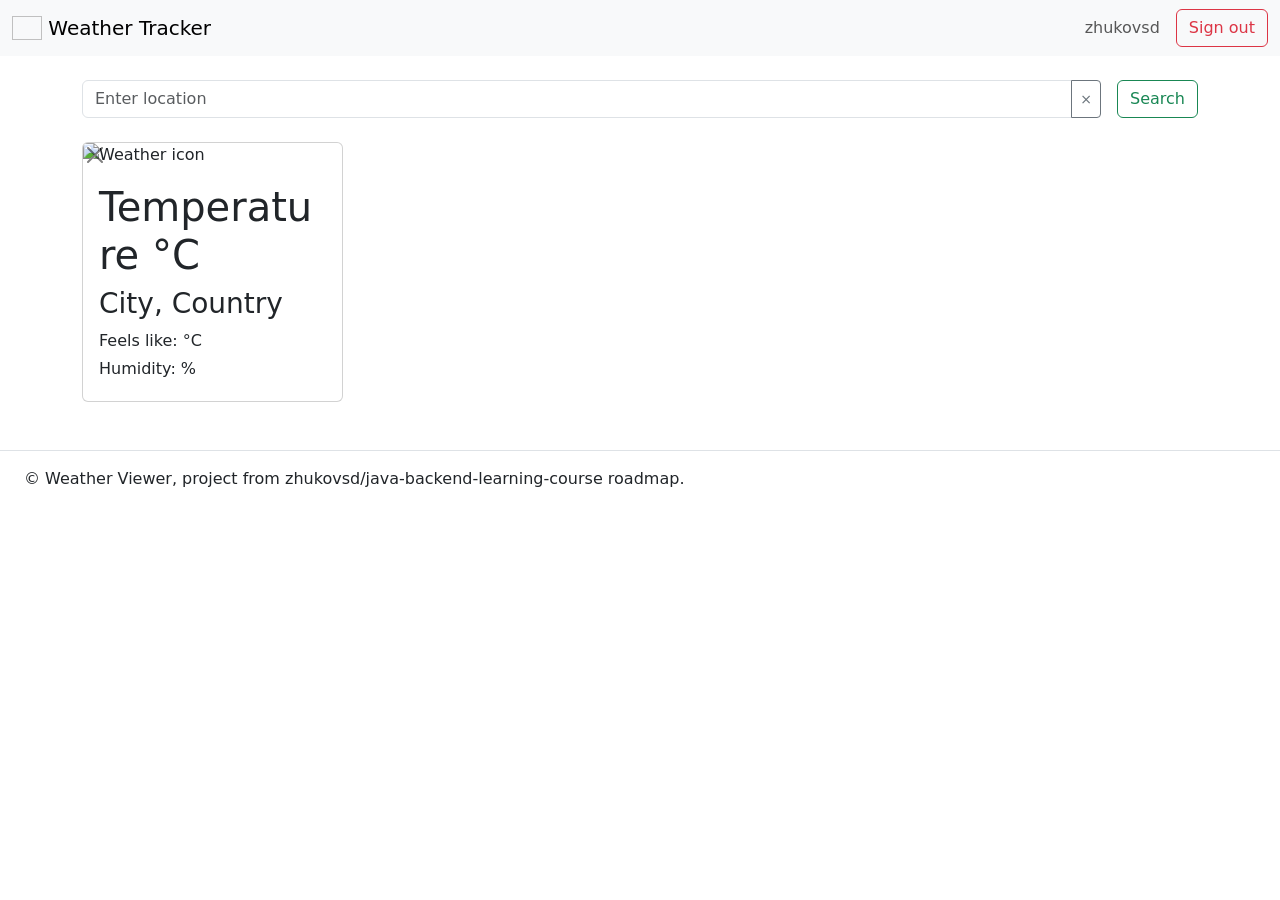
==== src/main/webapp/WEB-INF/views/index.html @ 5675e287 "refactor: MVP is done" ====
<!DOCTYPE html>
<html lang="en" xmlns:th="http://www.thymeleaf.org">
<head>
    <meta charset="UTF-8">
    <title>Weather Viewer – Homepage</title>
    <link href="https://cdn.jsdelivr.net/npm/bootstrap@5.3.0/dist/css/bootstrap.min.css" rel="stylesheet">
    <link rel="stylesheet" th:href="@{/resources/css/style.css}">
</head>
<body>

<nav class="navbar navbar-light bg-light">
    <div class="container-fluid">
        <a class="navbar-brand" th:href="@{/weather/users/index}">
            <img th:src="@{/resources/images/weather-app.png}" alt="" width="30" height="24"
                 class="d-inline-block align-text-top">
            Weather Tracker
        </a>
        <div class="d-flex align-items-center">
            <span class="navbar-text me-3" th:object="${weatherUser}" th:text="*{login}">zhukovsd</span>
            <form method="POST" th:action="@{/weather/users/sign-out}" class="d-inline">
                <button class="btn btn-outline-danger" type="submit">Sign out</button>
            </form>
        </div>
    </div>
</nav>

<section id="page-content">
    <div class="container mt-4">
        <form class="d-flex my-4" method="GET" th:action="@{/weather/users/search-results}">
            <div class="input-group location-search-input-group me-3">
                <input class="form-control" type="text" name="location" placeholder="Enter location" required>
                <button class="btn btn-outline-secondary btn-sm clear-input-button" type="button"
                        onclick="this.previousElementSibling.value=''">
                    &times;
                </button>
            </div>
            <button type="submit" class="btn btn-outline-success">Search</button>
        </form>

        <div>
            <div class="row">
                <div class="col-12 col-lg-3 col-md-6 mb-4" th:each="location : ${allLocations}">
                    <div class="card h-100 position-relative weather-card">
                        <form class="position-absolute weather-card-delete-form"
                              th:action="@{/weather/users/locations/delete}" method="POST">
                            <input type="hidden" name="latitude" th:value="${location.latitude}">
                            <input type="hidden" name="longitude" th:value="${location.longitude}">
                            <button class="btn-close" type="submit" aria-label="Delete"></button>
                        </form>
                        <img class="card-img-top img-fluid"
                             th:src="@{|/resources/images/icons/${location.icon}.png|}"
                             alt="Weather icon">
                        <div class="card-body d-flex flex-column">
                            <h1 class="card-text" th:text="|${location.temp} °C|">Temperature °C</h1>
                            <h3 class="card-title" th:text="|${location.name}, ${location.country}|">City, Country</h3>
                            <p class="card-text mb-1"
                               th:text="|Feels like: ${location.feels_like} °C. ${location.description}|">
                                Feels like: °C</p>
                            <p class="card-text mb-1" th:text="|Humidity: ${location.humidity}%|">Humidity: %</p>
                        </div>
                    </div>
                </div>
            </div>
        </div>
    </div>
</section>

<footer class="d-flex flex-wrap justify-content-between align-items-center py-3 mt-4 border-top">
    <div class="px-4">
        <span>© Weather Viewer, project from <a th:href="@{https://zhukovsd.github.io/java-backend-learning-course/}">
            zhukovsd/java-backend-learning-course</a> roadmap.</span>
    </div>
</footer>

</body>
</html>
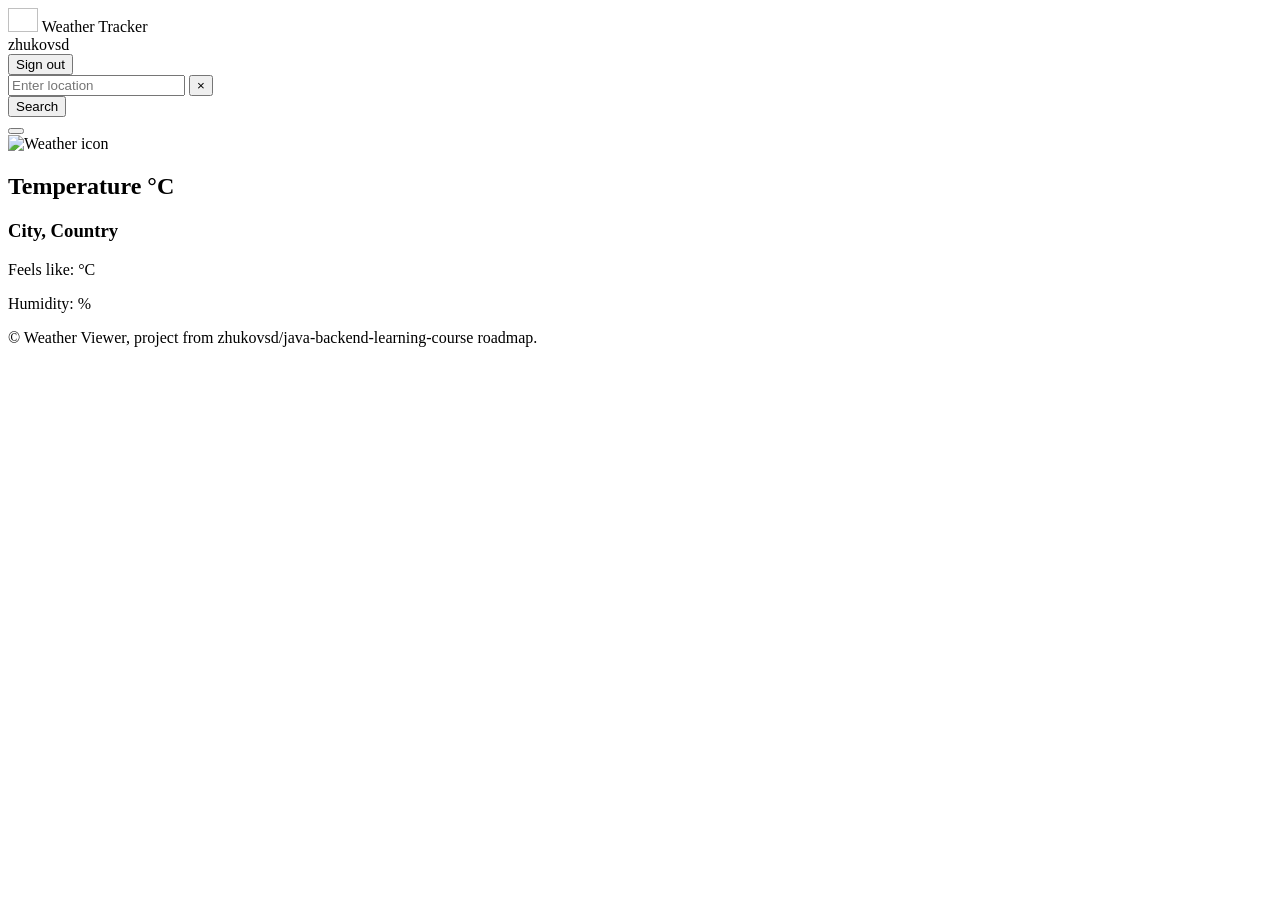
==== commit bd7c34d2: "refactor: Create file messages.properties, create bean messageSource, refactoring sign-up-with-error" ====
--- a/src/main/webapp/WEB-INF/views/index.html
+++ b/src/main/webapp/WEB-INF/views/index.html
@@ -3,7 +3,7 @@
 <head>
     <meta charset="UTF-8">
     <title>Weather Viewer – Homepage</title>
-    <link href="https://cdn.jsdelivr.net/npm/bootstrap@5.3.0/dist/css/bootstrap.min.css" rel="stylesheet">
+    <link rel="stylesheet" th:href="@{/resources/css/bootstrap.min.css}">
     <link rel="stylesheet" th:href="@{/resources/css/style.css}">
 </head>
 <body>
@@ -16,7 +16,7 @@
             Weather Tracker
         </a>
         <div class="d-flex align-items-center">
-            <span class="navbar-text me-3" th:object="${weatherUser}" th:text="*{login}">zhukovsd</span>
+            <span class="navbar-text me-3" th:object="${login}" th:text="${login}">zhukovsd</span>
             <form method="POST" th:action="@{/weather/users/sign-out}" class="d-inline">
                 <button class="btn btn-outline-danger" type="submit">Sign out</button>
             </form>
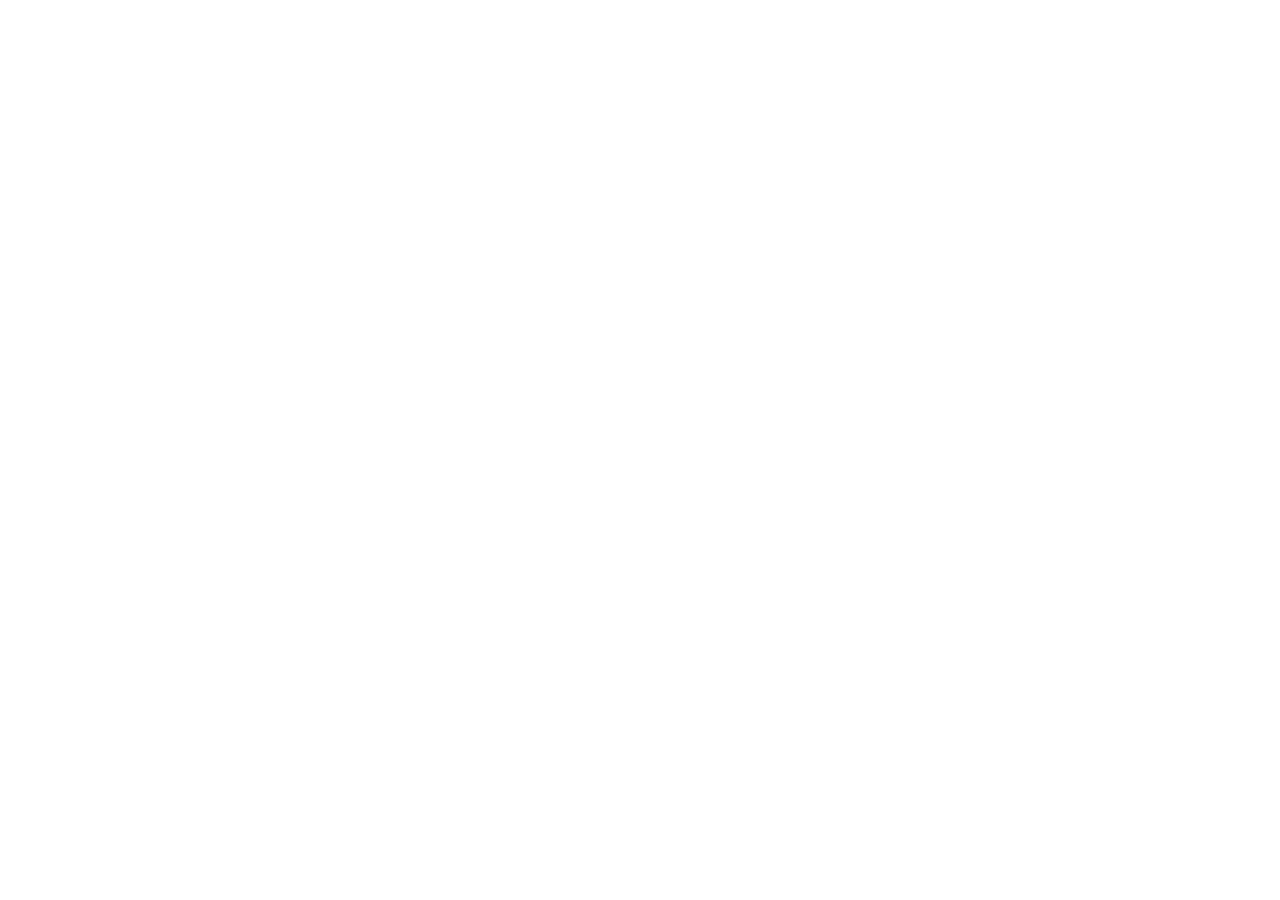
==== commit 62c6c0f9: "refactor: Create fragments: footer, head, header, location-card, search-form, weather-card" ====
--- a/src/main/webapp/WEB-INF/views/index.html
+++ b/src/main/webapp/WEB-INF/views/index.html
@@ -1,76 +1,20 @@
 <!DOCTYPE html>
 <html lang="en" xmlns:th="http://www.thymeleaf.org">
-<head>
-    <meta charset="UTF-8">
-    <title>Weather Viewer – Homepage</title>
-    <link rel="stylesheet" th:href="@{/resources/css/bootstrap.min.css}">
-    <link rel="stylesheet" th:href="@{/resources/css/style.css}">
-</head>
+<head th:replace="~{fragments/head :: head('Homepage')}"></head>
 <body>
-
-<nav class="navbar navbar-light bg-light">
-    <div class="container-fluid">
-        <a class="navbar-brand" th:href="@{/weather/users/index}">
-            <img th:src="@{/resources/images/weather-app.png}" alt="" width="30" height="24"
-                 class="d-inline-block align-text-top">
-            Weather Tracker
-        </a>
-        <div class="d-flex align-items-center">
-            <span class="navbar-text me-3" th:object="${login}" th:text="${login}">zhukovsd</span>
-            <form method="POST" th:action="@{/weather/users/sign-out}" class="d-inline">
-                <button class="btn btn-outline-danger" type="submit">Sign out</button>
-            </form>
-        </div>
-    </div>
-</nav>
-
+<div th:replace="fragments/header :: header"></div>
 <section id="page-content">
     <div class="container mt-4">
-        <form class="d-flex my-4" method="GET" th:action="@{/weather/users/search-results}">
-            <div class="input-group location-search-input-group me-3">
-                <input class="form-control" type="text" name="location" placeholder="Enter location" required>
-                <button class="btn btn-outline-secondary btn-sm clear-input-button" type="button"
-                        onclick="this.previousElementSibling.value=''">
-                    &times;
-                </button>
-            </div>
-            <button type="submit" class="btn btn-outline-success">Search</button>
-        </form>
-
+        <div th:replace="~{fragments/search-form :: search-form}"></div>
         <div>
             <div class="row">
                 <div class="col-12 col-lg-3 col-md-6 mb-4" th:each="location : ${allLocations}">
-                    <div class="card h-100 position-relative weather-card">
-                        <form class="position-absolute weather-card-delete-form"
-                              th:action="@{/weather/users/locations/delete}" method="POST">
-                            <input type="hidden" name="latitude" th:value="${location.latitude}">
-                            <input type="hidden" name="longitude" th:value="${location.longitude}">
-                            <button class="btn-close" type="submit" aria-label="Delete"></button>
-                        </form>
-                        <img class="card-img-top img-fluid"
-                             th:src="@{|/resources/images/icons/${location.icon}.png|}"
-                             alt="Weather icon">
-                        <div class="card-body d-flex flex-column">
-                            <h1 class="card-text" th:text="|${location.temp} °C|">Temperature °C</h1>
-                            <h3 class="card-title" th:text="|${location.name}, ${location.country}|">City, Country</h3>
-                            <p class="card-text mb-1"
-                               th:text="|Feels like: ${location.feels_like} °C. ${location.description}|">
-                                Feels like: °C</p>
-                            <p class="card-text mb-1" th:text="|Humidity: ${location.humidity}%|">Humidity: %</p>
-                        </div>
-                    </div>
+                    <div th:replace="~{fragments/weather-card :: weather-card(${location})}"></div>
                 </div>
             </div>
         </div>
     </div>
 </section>
-
-<footer class="d-flex flex-wrap justify-content-between align-items-center py-3 mt-4 border-top">
-    <div class="px-4">
-        <span>© Weather Viewer, project from <a th:href="@{https://zhukovsd.github.io/java-backend-learning-course/}">
-            zhukovsd/java-backend-learning-course</a> roadmap.</span>
-    </div>
-</footer>
-
+<footer th:replace="~{fragments/footer :: footer}"></footer>
 </body>
 </html>
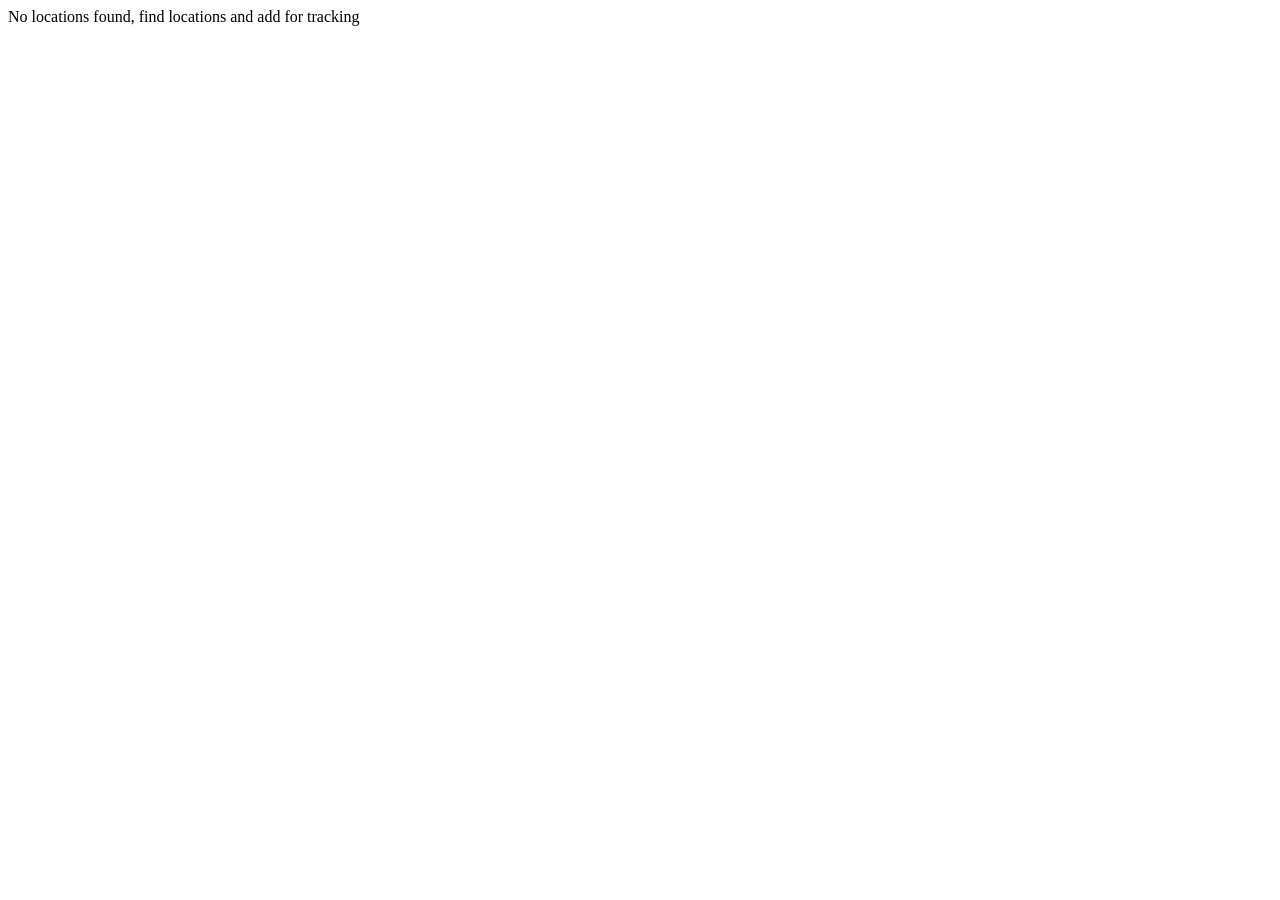
==== commit fe5eca95: "refactor: Finished create tests" ====
--- a/src/main/webapp/WEB-INF/views/index.html
+++ b/src/main/webapp/WEB-INF/views/index.html
@@ -2,15 +2,17 @@
 <html lang="en" xmlns:th="http://www.thymeleaf.org">
 <head th:replace="~{fragments/head :: head('Homepage')}"></head>
 <body>
-<div th:replace="fragments/header :: header"></div>
+<div th:replace="~{fragments/header :: header}"></div>
 <section id="page-content">
     <div class="container mt-4">
         <div th:replace="~{fragments/search-form :: search-form}"></div>
-        <div>
-            <div class="row">
-                <div class="col-12 col-lg-3 col-md-6 mb-4" th:each="location : ${allLocations}">
-                    <div th:replace="~{fragments/weather-card :: weather-card(${location})}"></div>
-                </div>
+        <div class="row">
+            <div th:if="${allLocations == null or #lists.isEmpty(allLocations)}">
+                No locations found, find locations and add for tracking
+            </div>
+            <div class="col-12 col-lg-3 col-md-6 mb-4"
+                 th:each="location : ${allLocations}">
+                <div th:replace="~{fragments/weather-card :: weather-card(${location})}"></div>
             </div>
         </div>
     </div>
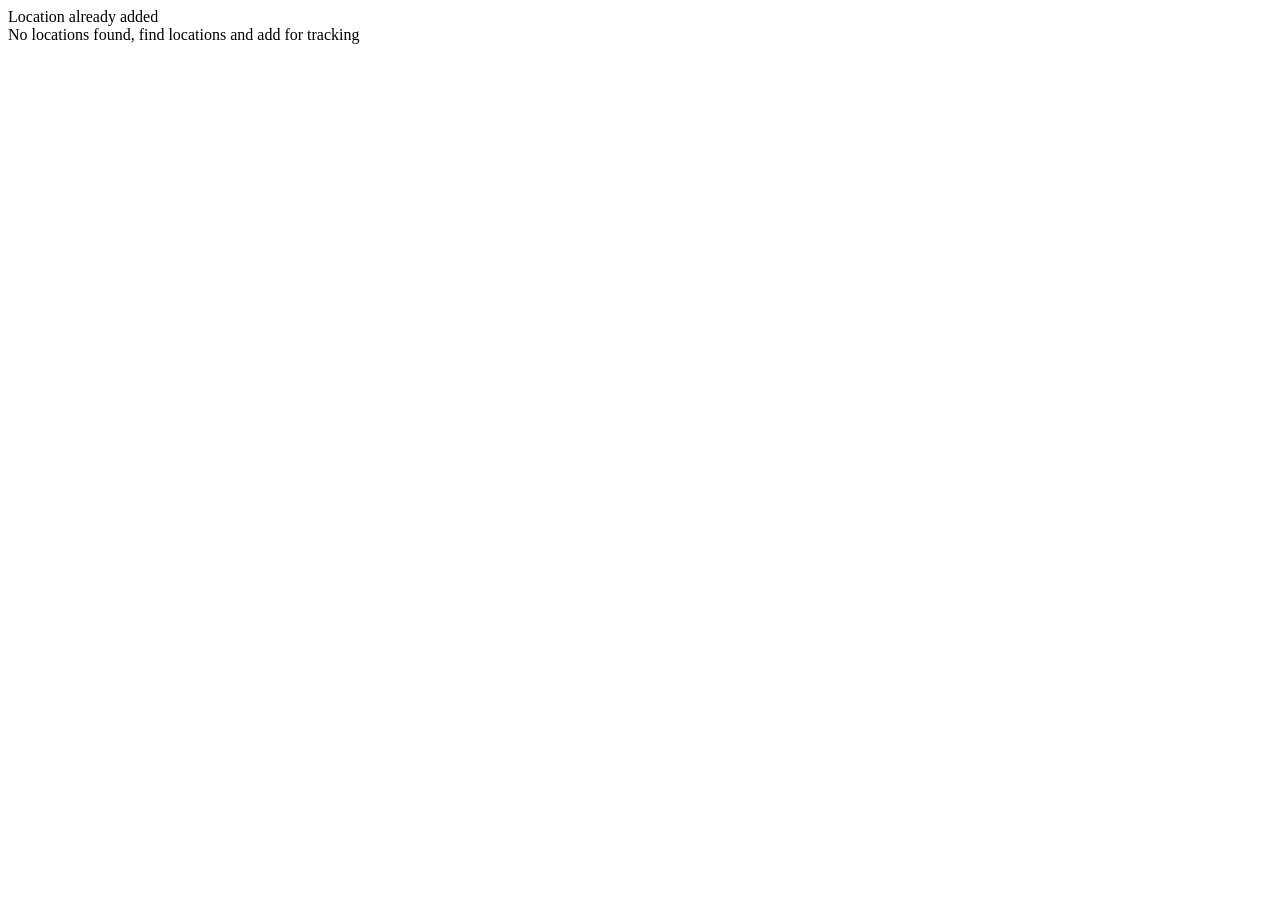
==== commit dbce5e38: "refactor: fixed minor bugs in the controllers" ====
--- a/src/main/webapp/WEB-INF/views/index.html
+++ b/src/main/webapp/WEB-INF/views/index.html
@@ -6,6 +6,9 @@
 <section id="page-content">
     <div class="container mt-4">
         <div th:replace="~{fragments/search-form :: search-form}"></div>
+        <div th:if="${duplicateError}" class="alert alert-warning" role="alert">
+            <span th:text="${alreadyExistError}">Location already added</span>
+        </div>
         <div class="row">
             <div th:if="${allLocations == null or #lists.isEmpty(allLocations)}">
                 No locations found, find locations and add for tracking
